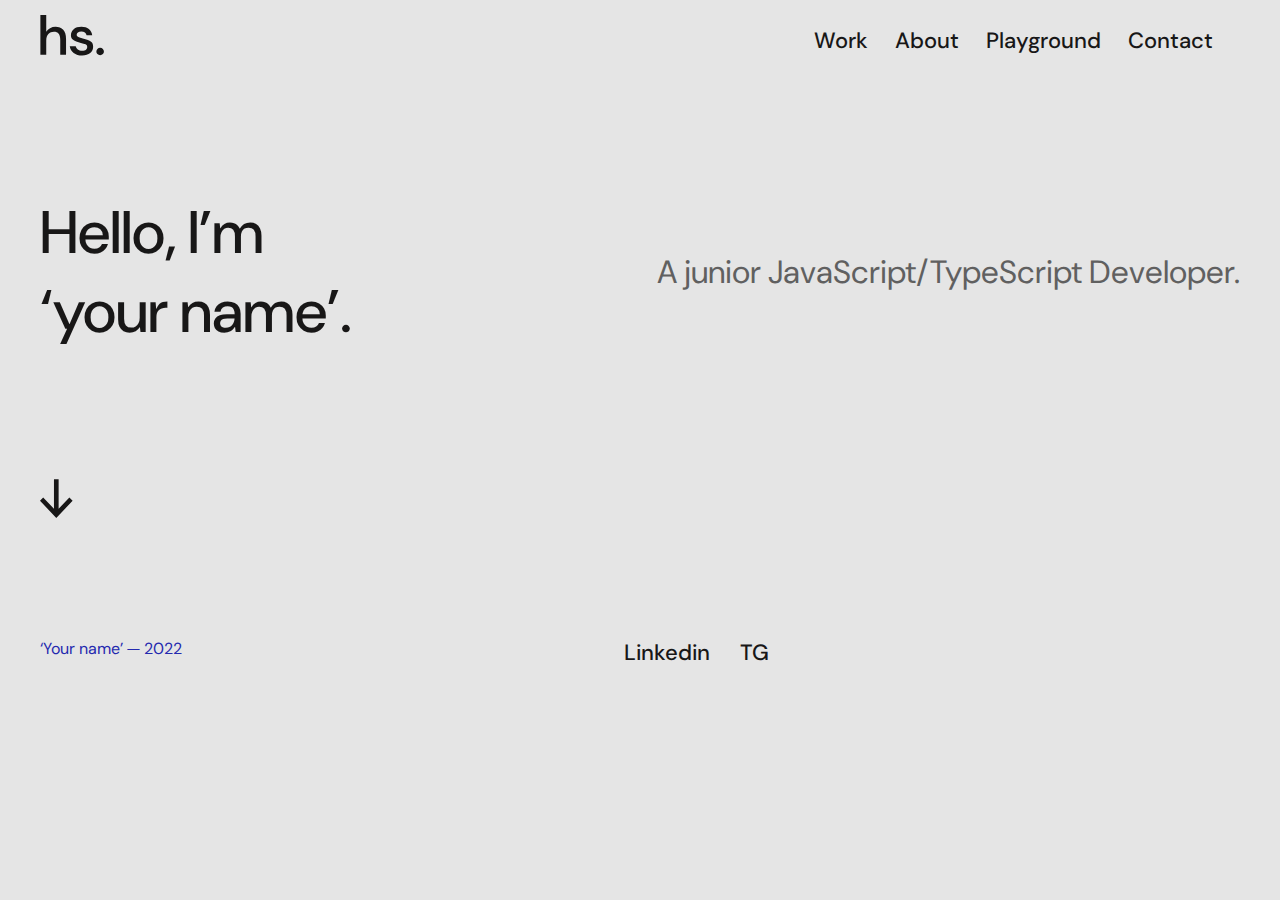
==== page/index.html @ bbc11f09 "first page" ====
<!DOCTYPE html>
<html lang="en">
<head>
    <meta charset="UTF-8">
    <meta http-equiv="X-UA-Compatible" content="IE=edge">
    <meta name="viewport" content="width=device-width, initial-scale=1.0">
    <title>Document</title>
    <link rel="preconnect" href="https://fonts.googleapis.com">
    <link rel="preconnect" href="https://fonts.gstatic.com" crossorigin>
    <link href="https://fonts.googleapis.com/css2?family=DM+Sans:wght@400;500&family=Zilla+Slab:ital@1&display=swap" rel="stylesheet">
    <link rel="stylesheet" href="../style/index.css">
</head>

<body>
    <header>
        <div class="img-logo"></div>

        <nav>
            <p>Work</p>
            <p>About</p>
            <p>Playground</p>
            <p>Contact</p>
        </nav>
    </header>

    <main>
        <section class="preview">
            <div class="info">
                <h1>Hello, I’m ‘your name’.</h1>
                <p>A junior JavaScript/TypeScript Developer.</p>
            </div>
            
            <div class="img-arrow"></div>
        </section>
        <section class="project"></section>
    </main>

    <footer>
        <p class="name">‘Your name’ ⏤ 2022

            <div class="networks">
                <p>Linkedin</p>
                <p>TG</p>
            </div>
        </p>
    </footer>

</body>
</html>
---- style/index.css ----
* {
    margin: 0;
    padding: 0;
    font-style: normal;
    font-family: 'DM Sans';
}

body {
    width: 1200px;
    margin: auto;
    background: #E5E5E5;
}

header {
    display: flex;
    justify-content: space-between;
    align-items: center;
    margin-top: 15px;
}

header .img-logo {
    background-image: url("../assets/hs..svg");
    width: 64px;
    height: 50px;
    background-repeat: no-repeat;
    background-size: contain;
}

header nav {
    display: flex;
}

header nav p {
    font: 500 22px 'DM Sans';
    margin-right: 27px;
    color: #181717;
}

.preview {
    margin-top: 128px;
}

.preview .img-arrow {
    background-image: url("../assets/↓.svg");
    width: 33px;
    height: 39px;
    background-repeat: no-repeat;
    background-size: contain;
    margin-top: 128px;
}

.preview .info {
    display: flex;
    justify-content: space-between;
    align-items: center;
}

.preview .info h1 {
    font: 500 60px 'DM Sans';
    color: #181717;
    width: 360px;
}

.preview .info p {
    font: 400 32px 'DM Sans';
    color: #606060;
}

footer {
    display: flex;
    justify-content: space-between;
    margin-top: 120px;
}

footer .networks {
    display: flex;
}

footer .networks p {
    margin-right: 30px;
    font: 500 22px 'DM Sans';
    color: #181717;
}

footer .name {
    font-family: 500 22px 'DM Sans';
    color: #2429AF;
}
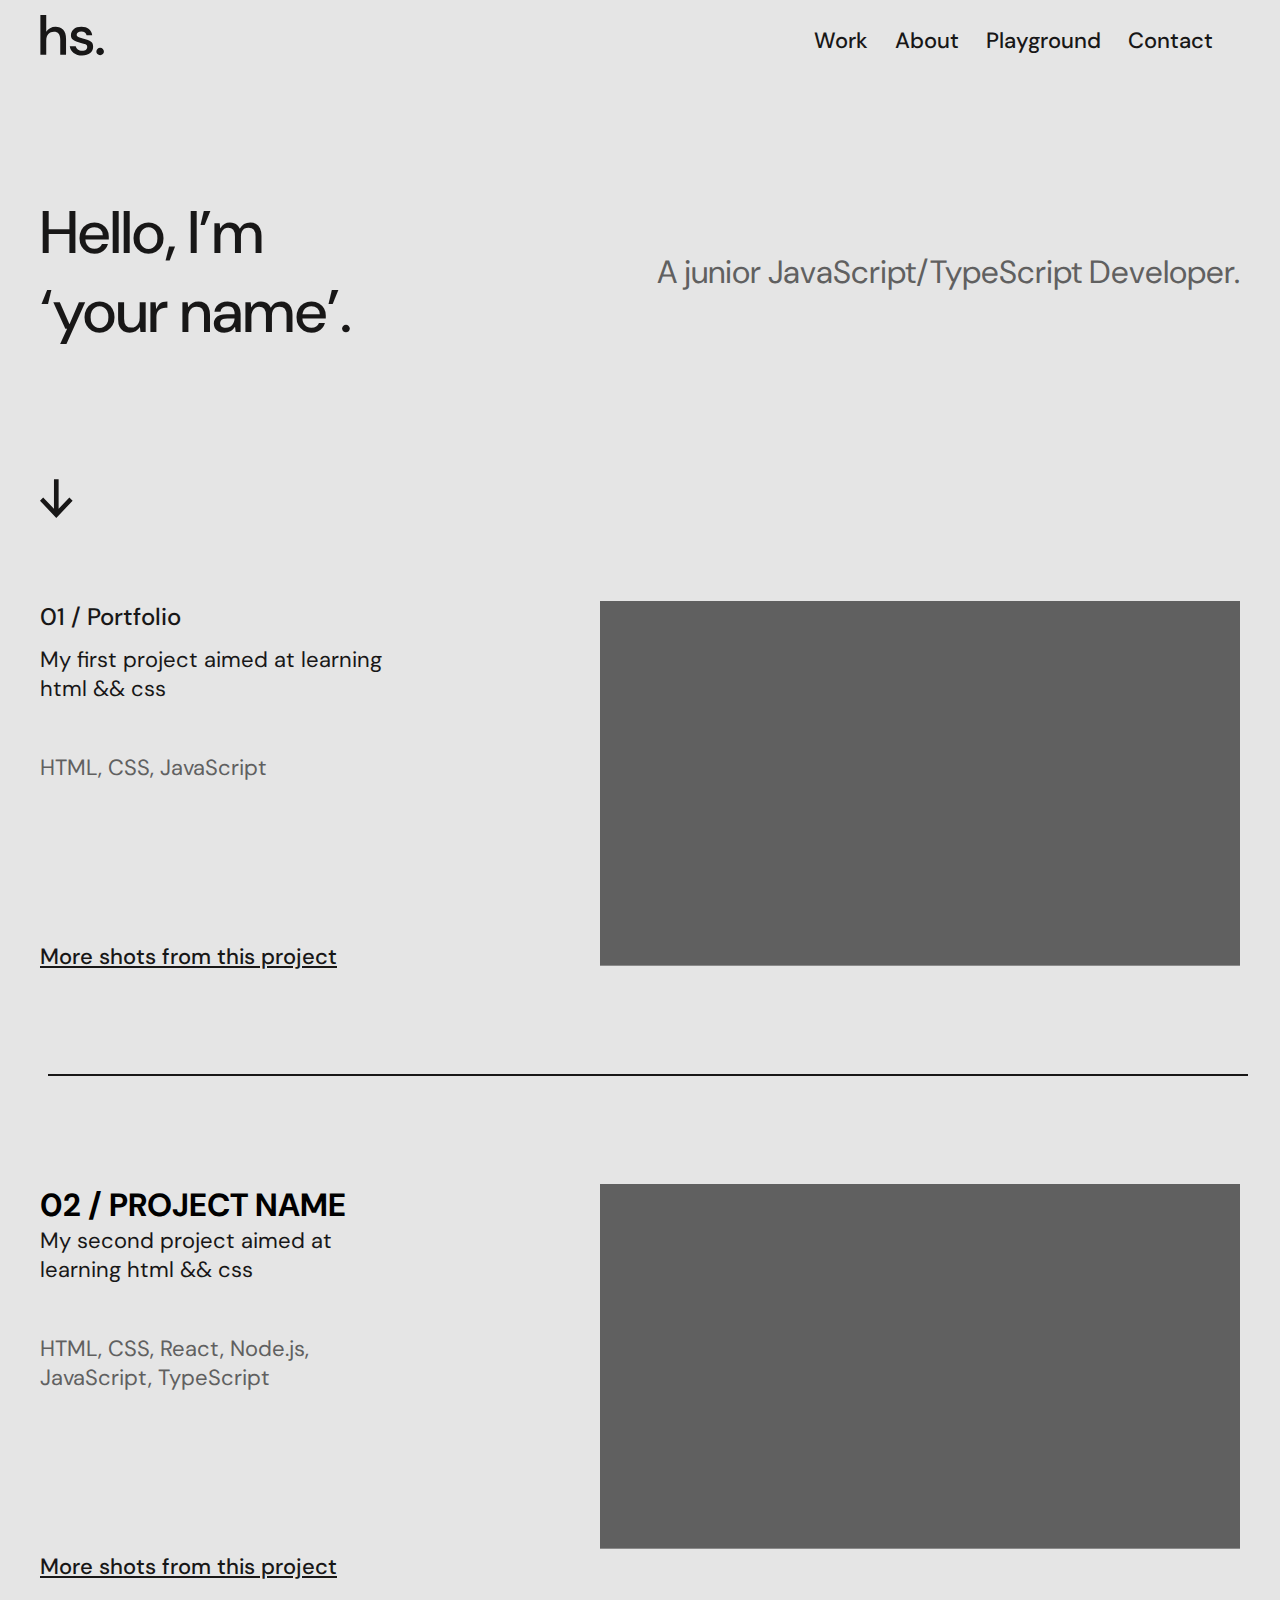
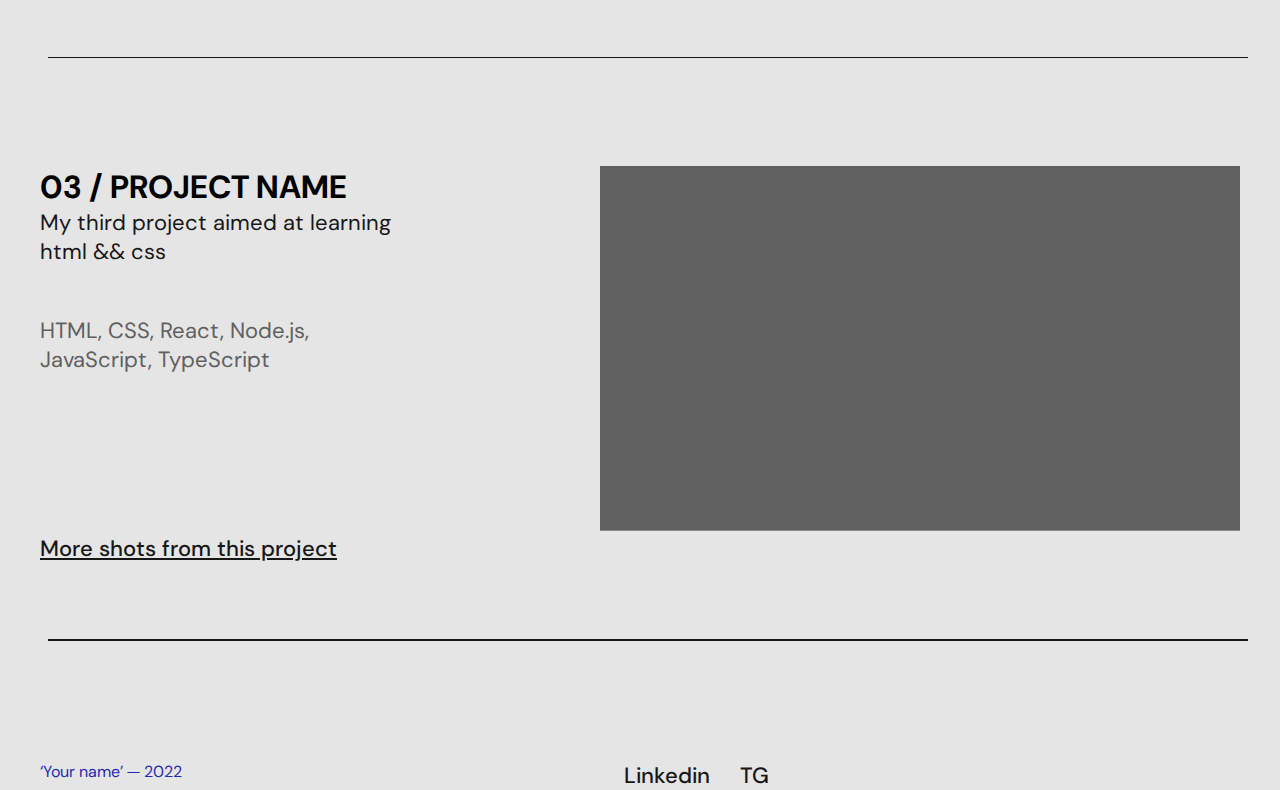
==== commit 4d587c32: "first page" ====
--- a/page/index.html
+++ b/page/index.html
@@ -14,7 +14,6 @@
 <body>
     <header>
         <div class="img-logo"></div>
-
         <nav>
             <p>Work</p>
             <p>About</p>
@@ -22,7 +21,6 @@
             <p>Contact</p>
         </nav>
     </header>
-
     <main>
         <section class="preview">
             <div class="info">
@@ -32,9 +30,65 @@
             
             <div class="img-arrow"></div>
         </section>
-        <section class="project"></section>
+        
+        <section class="box-one">
+       <div class="first-project">
+                <div>
+                    <h1>01 / Portfolio</h1>
+                </div>
+                <div class="dontnow">
+                    <p class="text">My first project aimed at learning html && css</p>
+                    <p class="language">HTML, CSS, JavaScript</p>
+                </div>
+
+                <div>
+                    <p class="exile">More shots from this project</p>
+                </div>
+            </div>
+            <div class="img-malevich"></div>     
+        </section>
+
+        <div class="line"></div>
+
+        <section class="box-two">
+            <div class="second-project">
+                <div>
+                    <h1>02 / PROJECT NAME</h1>
+                </div>
+                <div class="dontnow">
+                    <p class="text">My second project aimed at learning html && css</p>
+                    <p class="language">HTML, CSS, React, Node.js, JavaScript, TypeScript</p>
+                </div>
+
+                <div>
+                    <p class="exile">More shots from this project</p>
+                </div>
+            </div>
+            <div class="img-malevich"></div>
+        </section>
+
+        <div class="line"></div>
+
+        <section class="box-three">
+            <div class="third-project">
+                <div>
+                    <h1>03 / PROJECT NAME</h1>
+                </div>
+                <div class="dontnow">
+                    <p class="text">My third project aimed at learning html && css</p>
+                    <p class="language">HTML, CSS, React, Node.js, JavaScript, TypeScript</p>
+                </div>
+
+                <div>
+                    <p class="exile">More shots from this project</p>
+                </div>
+            </div>
+            <div class="img-malevich"></div>
+        </section>
+
+        <div class="line"></div>
+
     </main>
-
     <footer>
         <p class="name">‘Your name’ ⏤ 2022
 
--- a/style/index.css
+++ b/style/index.css
@@ -85,4 +85,65 @@
 footer .name {
     font-family: 500 22px 'DM Sans';
     color: #2429AF;
+}
+
+.box-one,
+.box-two,
+.box-three {
+    display: flex;
+    justify-content: space-between;
+    margin-top: 83px;
+}
+
+.first-project, .second-project, .third-project  {
+    width: 356px;
+    height: 365px;
+    display: flex;
+    flex-direction: column;
+}
+
+.first-project h1 {
+    font: 500 24px 'DM Sans';
+    color: #181717;
+    height: 19px;
+    margin-bottom: 25px;
+}
+
+.dontnow {
+    width: 356px;
+    height: 169px;
+}
+
+.dontnow .text {
+    font: 400 22px 'DM Sans';
+    color: #181717;
+}
+
+.dontnow .language {
+    font: 400 22px 'DM Sans';
+    color: #606060;
+    margin-top: 50px;
+
+}
+
+.exile {
+    font: 500 22px 'DM Sans';
+    color: #181717;
+    text-decoration: underline;
+    margin-top: 160px;
+}
+
+.img-malevich {
+    background-image: url("../assets/Thumbnail.svg");
+    width: 640px;
+    height: 365px;
+    background-repeat: no-repeat;
+    background-size: contain;
+}
+
+main .line {
+    height: 1.5px;
+    width: 1200px;
+    background-color: #181717;
+    margin: 108px 0 108px 8px;
 }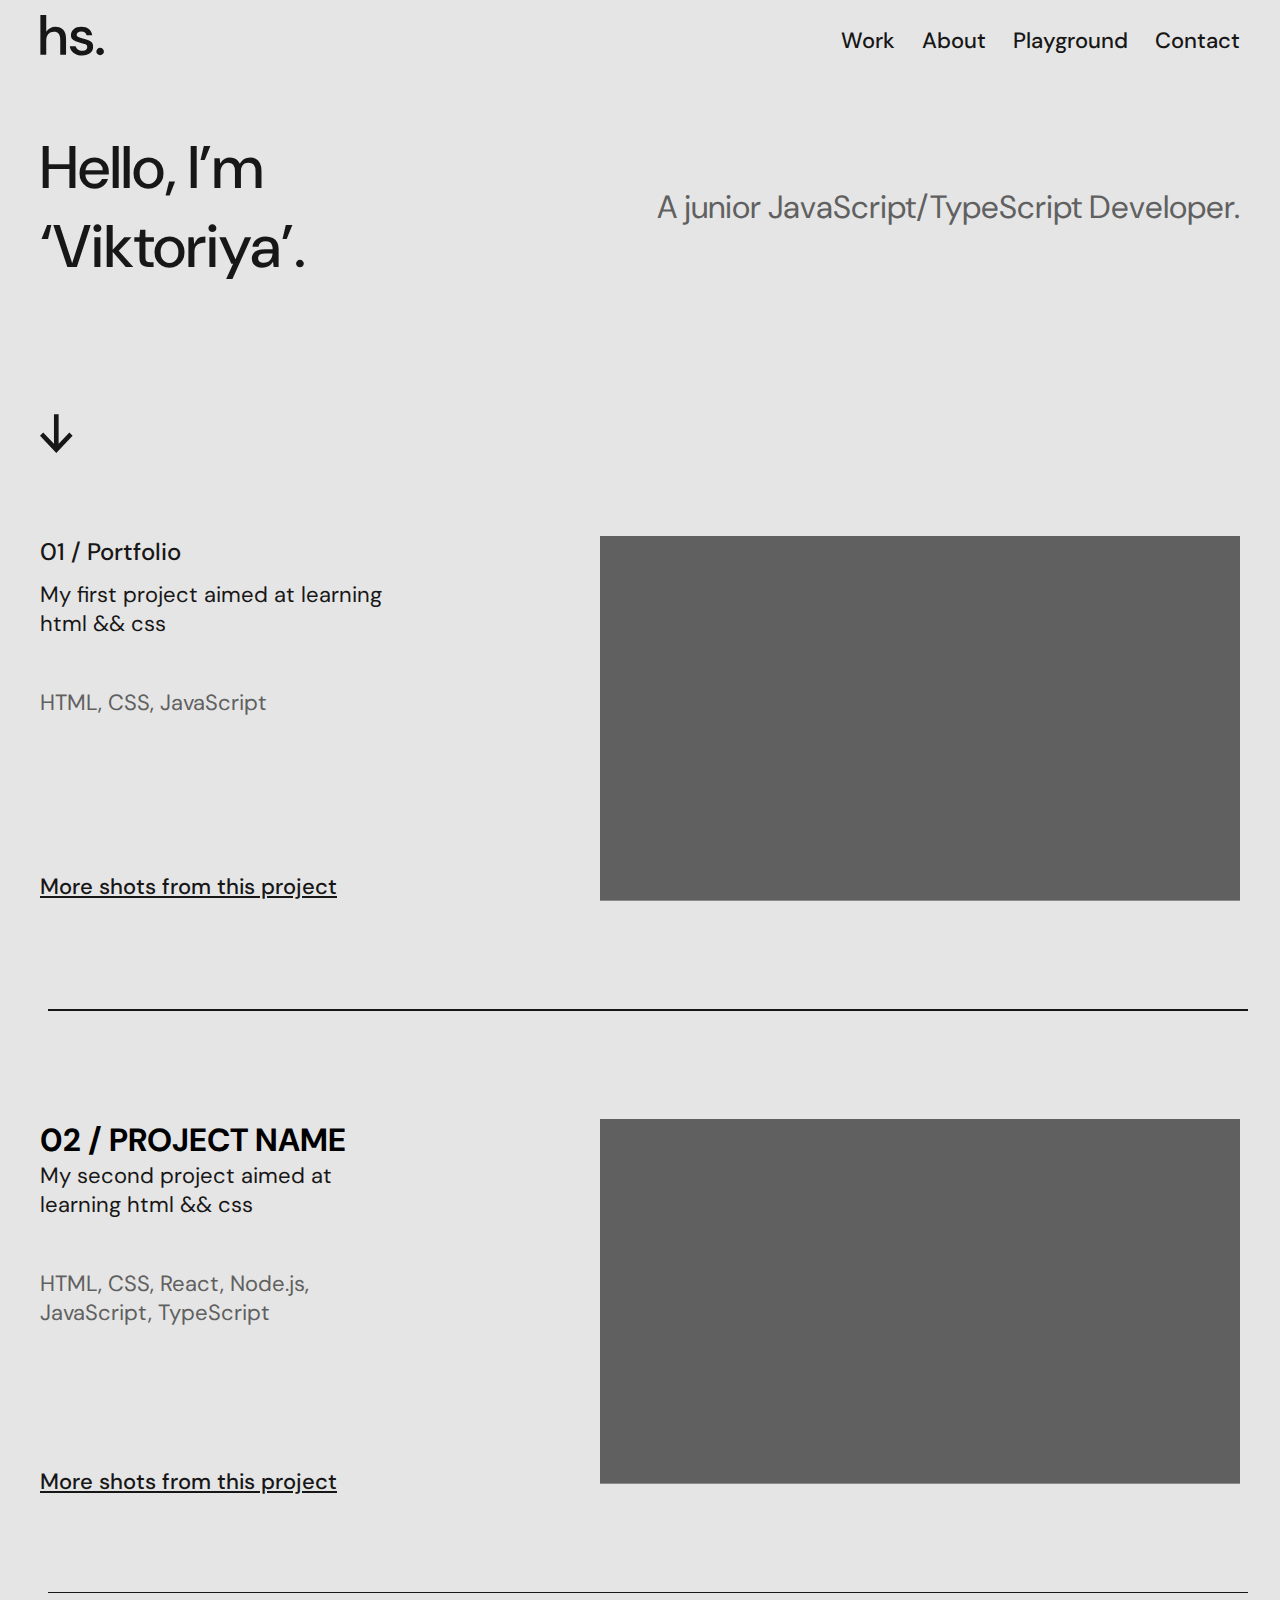
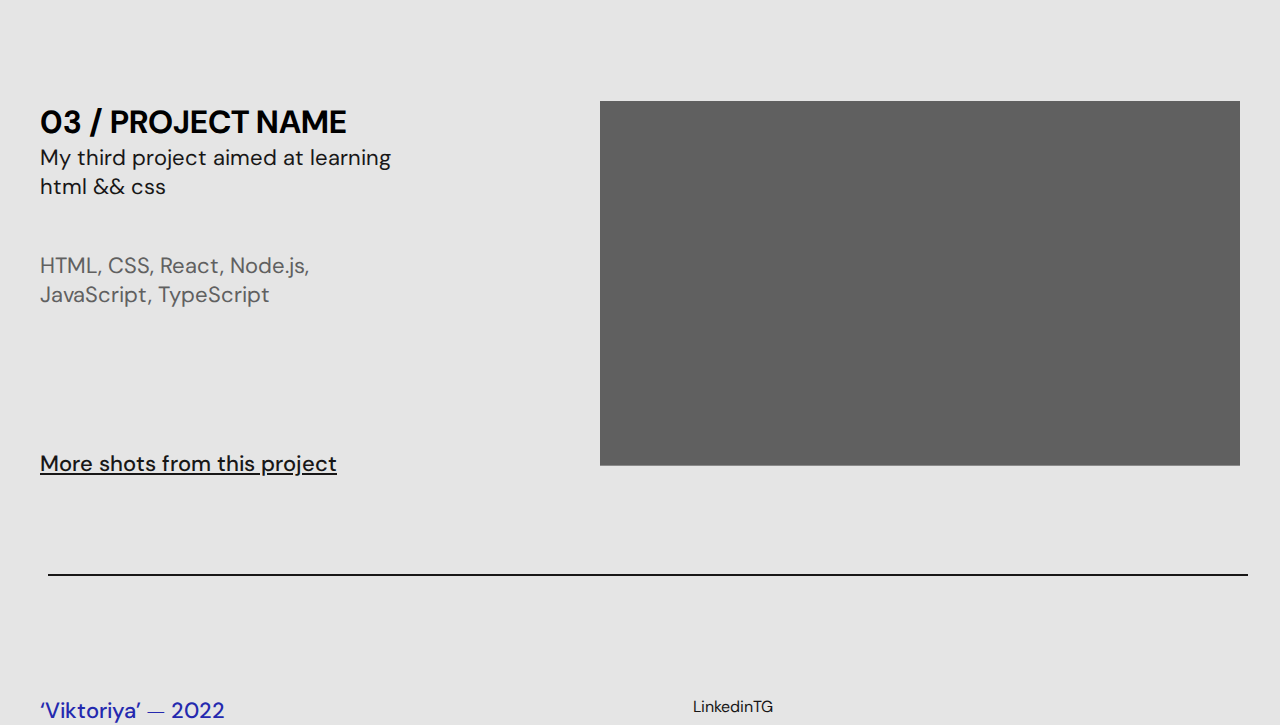
==== commit 5b1ea50f: "first page" ====
--- a/page/index.html
+++ b/page/index.html
@@ -24,7 +24,7 @@
     <main>
         <section class="preview">
             <div class="info">
-                <h1>Hello, I’m ‘your name’.</h1>
+                <h1>Hello, I’m ‘Viktoriya’.</h1>
                 <p>A junior JavaScript/TypeScript Developer.</p>
             </div>
             
@@ -90,7 +90,7 @@
 
     </main>
     <footer>
-        <p class="name">‘Your name’ ⏤ 2022
+        <p class="name">‘Viktoriya’ ⏤ 2022
 
             <div class="networks">
                 <p>Linkedin</p>
--- a/style/index.css
+++ b/style/index.css
@@ -8,14 +8,18 @@
 body {
     width: 1200px;
     margin: auto;
-    background: #E5E5E5;
+    background-color: #E5E5E5;
 }
 
 header {
+    position: fixed;
+    top: 0;
+    width: 1200px;
     display: flex;
     justify-content: space-between;
     align-items: center;
-    margin-top: 15px;
+    padding: 15px 0;
+    background-color: #E5E5E5;
 }
 
 header .img-logo {
@@ -32,21 +36,35 @@
 
 header nav p {
     font: 500 22px 'DM Sans';
-    margin-right: 27px;
     color: #181717;
 }
+
+
+header nav p:hover {
+    text-decoration: underline;
+}
+
+header nav p:not(:last-child) {
+    margin-right: 27px;
+}
+
 
 .preview {
     margin-top: 128px;
 }
 
 .preview .img-arrow {
+    position: relative;
     background-image: url("../assets/↓.svg");
     width: 33px;
     height: 39px;
     background-repeat: no-repeat;
     background-size: contain;
     margin-top: 128px;
+}
+
+.preview .img-arrow:hover {
+    top: 3px
 }
 
 .preview .info {
@@ -76,14 +94,17 @@
     display: flex;
 }
 
-footer .networks p {
-    margin-right: 30px;
-    font: 500 22px 'DM Sans';
+footer .networks p{
+    font-family: 500 22px 'DM Sans';
     color: #181717;
 }
 
+footer .networks p :not(:last-child) {
+    margin-right: 30px;
+}
+
 footer .name {
-    font-family: 500 22px 'DM Sans';
+    font: 500 22px 'DM Sans';
     color: #2429AF;
 }
 
@@ -92,12 +113,26 @@
 .box-three {
     display: flex;
     justify-content: space-between;
+
+}
+
+.box-one,
+.box-two,
+.box-three {
     margin-top: 83px;
 }
 
-.first-project, .second-project, .third-project  {
+.first-project,
+.third-project {
     width: 356px;
     height: 365px;
+    display: flex;
+    flex-direction: column;
+}
+
+.second-project {
+    width: 310px;
+    height: 320px;
     display: flex;
     flex-direction: column;
 }
@@ -130,7 +165,7 @@
     font: 500 22px 'DM Sans';
     color: #181717;
     text-decoration: underline;
-    margin-top: 160px;
+    margin-top: 140px;
 }
 
 .img-malevich {
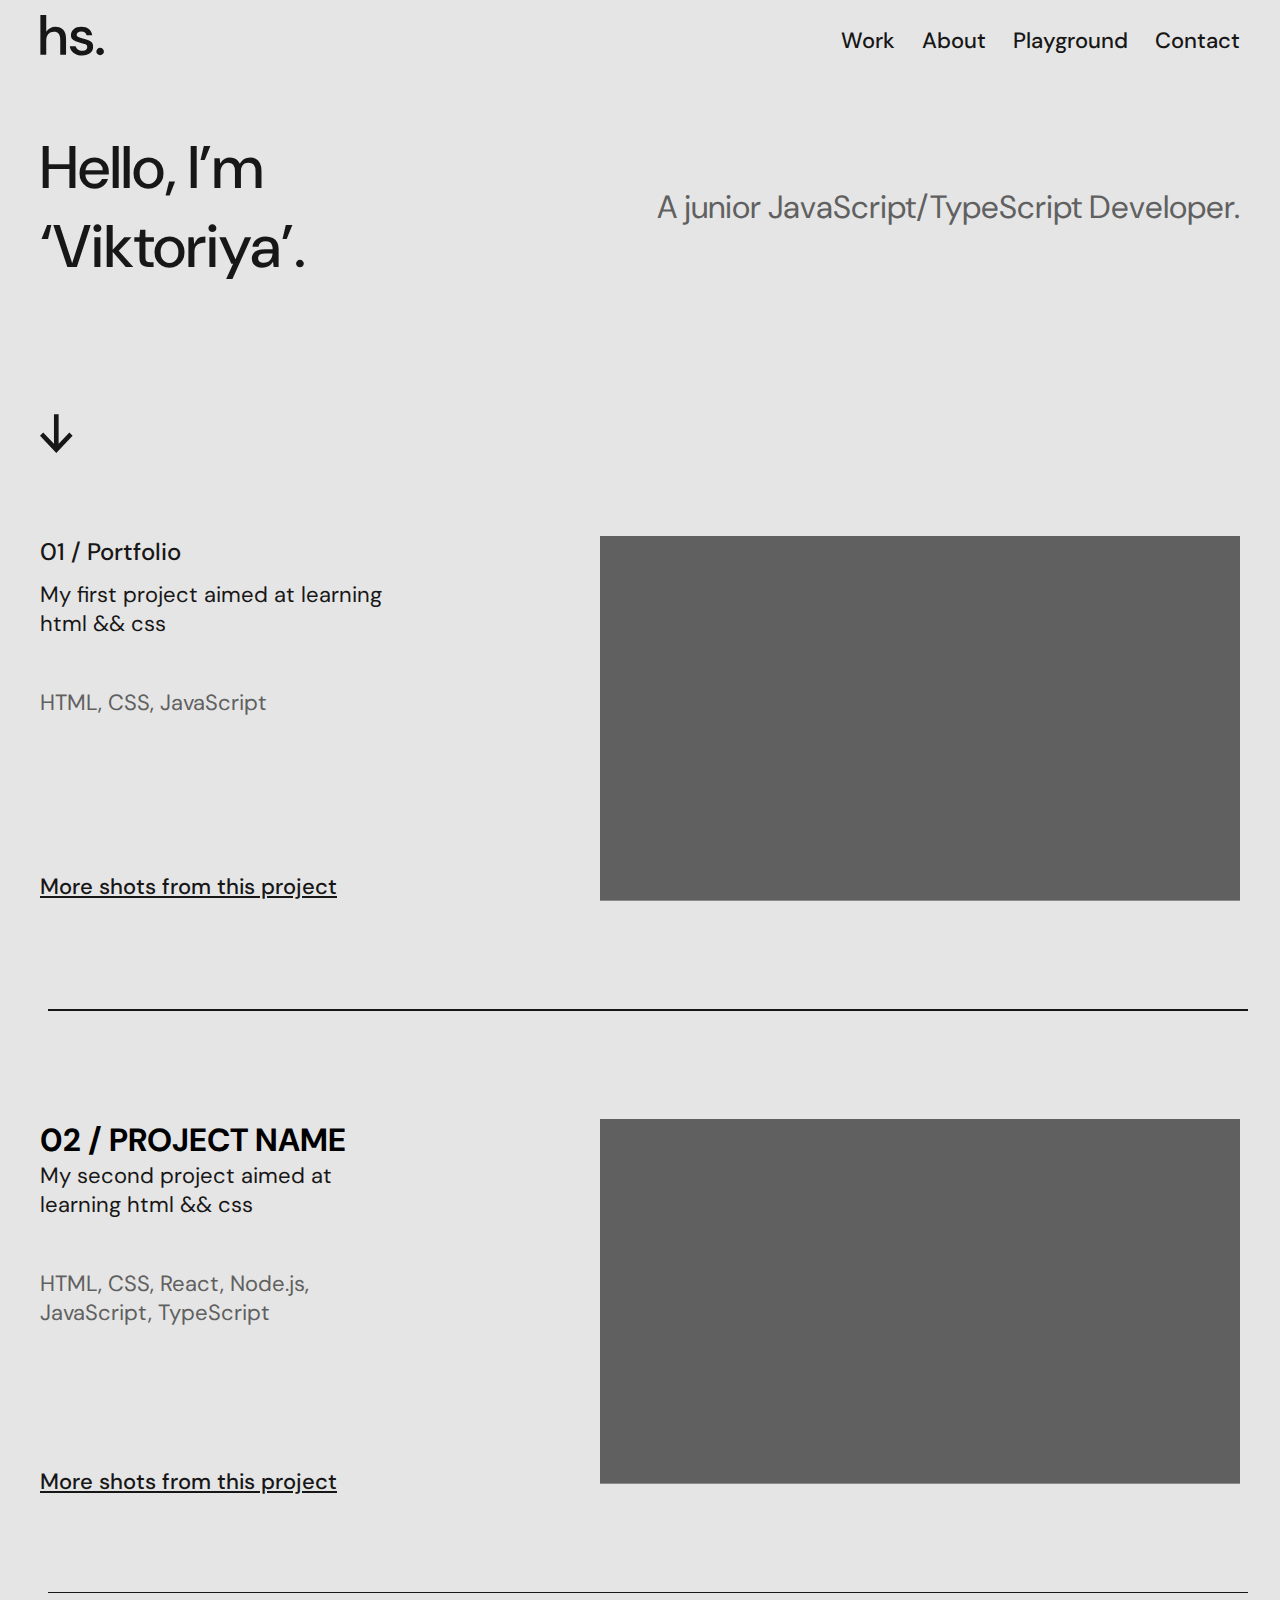
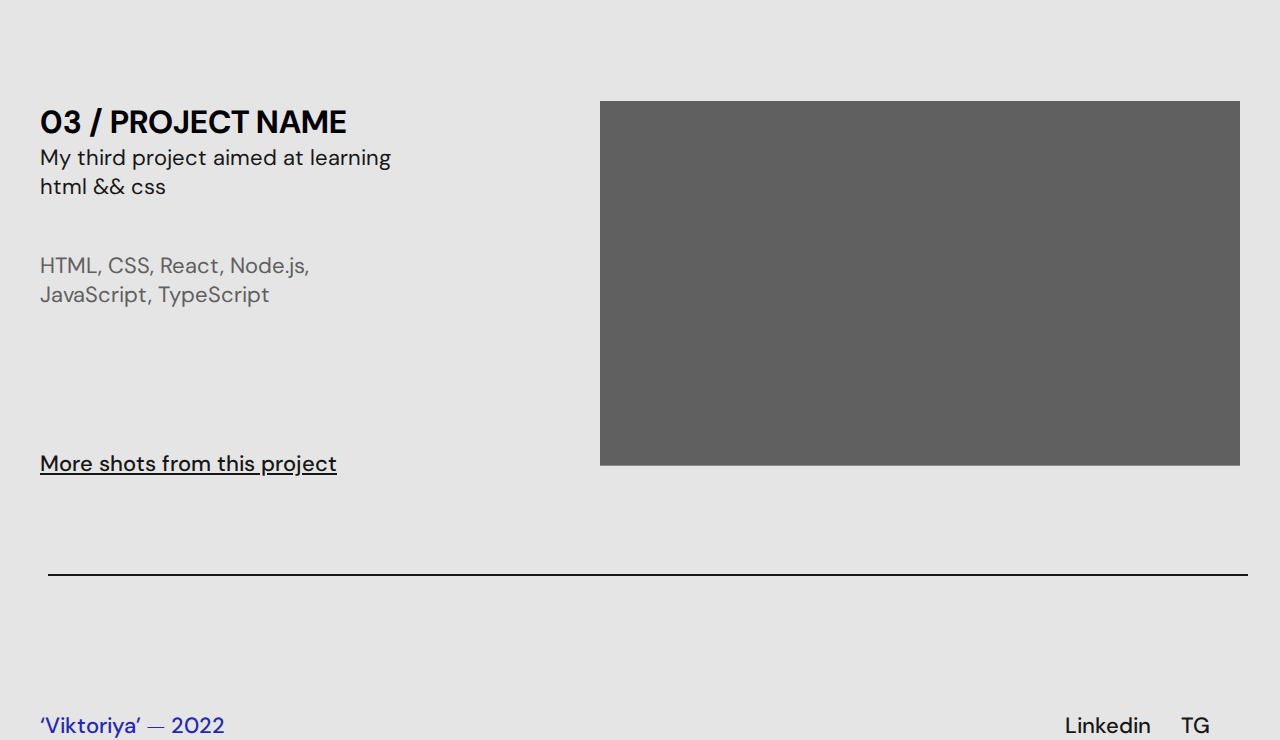
==== commit 83fb9344: "xhugpds" ====
--- a/page/index.html
+++ b/page/index.html
@@ -89,14 +89,15 @@
         <div class="line"></div>
 
     </main>
+    
     <footer>
-        <p class="name">‘Viktoriya’ ⏤ 2022
+        <p class="name">‘Viktoriya’ ⏤ 2022</p>
 
             <div class="networks">
                 <p>Linkedin</p>
                 <p>TG</p>
             </div>
-        </p>
+            
     </footer>
 
 </body>
--- a/style/index.css
+++ b/style/index.css
@@ -39,7 +39,6 @@
     color: #181717;
 }
 
-
 header nav p:hover {
     text-decoration: underline;
 }
@@ -47,7 +46,6 @@
 header nav p:not(:last-child) {
     margin-right: 27px;
 }
-
 
 .preview {
     margin-top: 128px;
@@ -82,30 +80,6 @@
 .preview .info p {
     font: 400 32px 'DM Sans';
     color: #606060;
-}
-
-footer {
-    display: flex;
-    justify-content: space-between;
-    margin-top: 120px;
-}
-
-footer .networks {
-    display: flex;
-}
-
-footer .networks p{
-    font-family: 500 22px 'DM Sans';
-    color: #181717;
-}
-
-footer .networks p :not(:last-child) {
-    margin-right: 30px;
-}
-
-footer .name {
-    font: 500 22px 'DM Sans';
-    color: #2429AF;
 }
 
 .box-one,
@@ -181,4 +155,29 @@
     width: 1200px;
     background-color: #181717;
     margin: 108px 0 108px 8px;
+}
+
+footer {
+    display: flex;
+    justify-content: space-between;
+    margin-top: 135px;
+}
+
+footer .networks {
+    display: flex;
+}
+
+footer .networks p {
+    margin-right: 30px;
+    font: 500 22px 'DM Sans';
+    color: #181717;
+}
+
+footer .networks p:not(:last-child) {
+    margin-right: 30px;
+}
+
+footer .name {
+    font: 500 22px 'DM Sans';
+    color: #2429AF;
 }